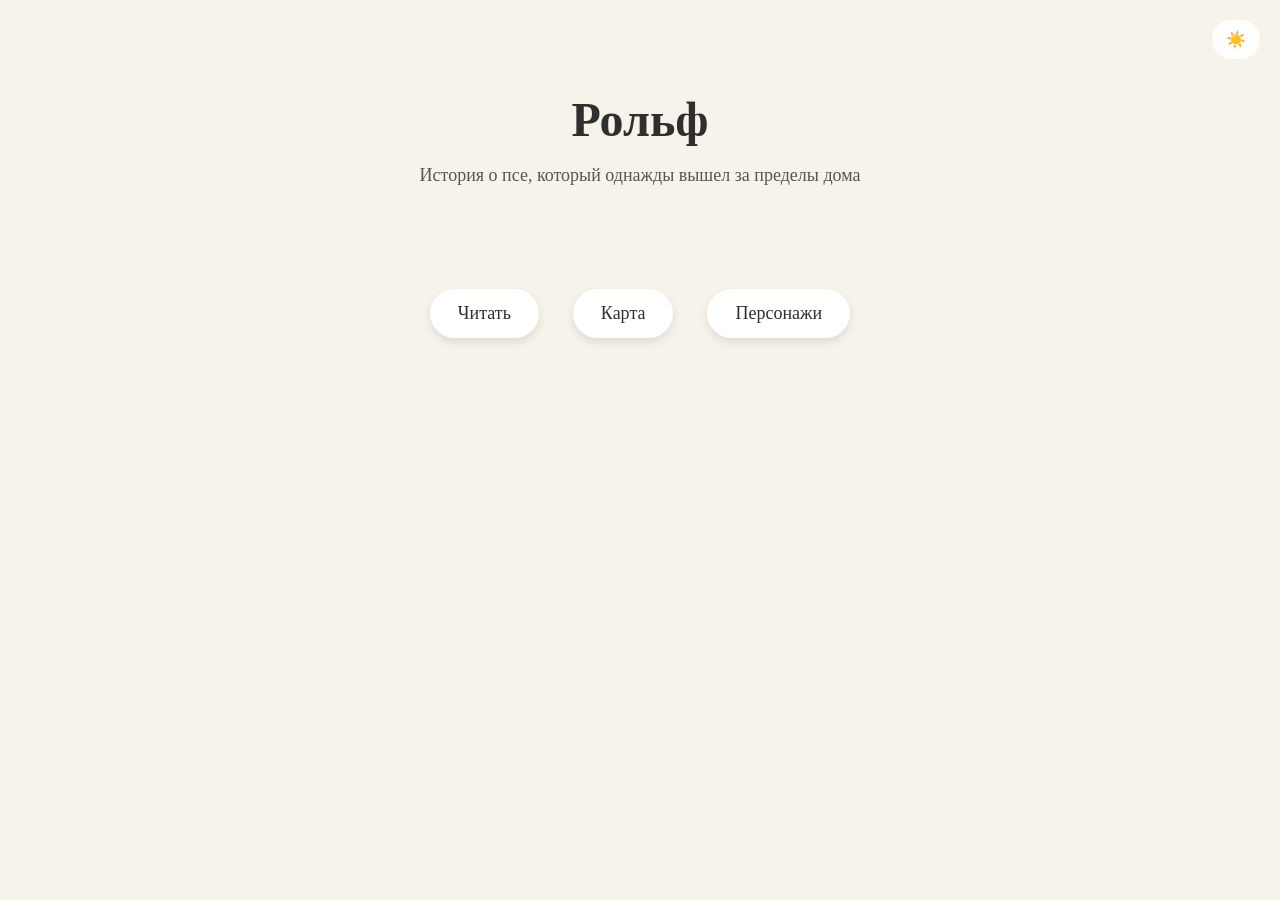
==== index.html @ 9451e851 "Add files via upload" ====
<!DOCTYPE html>
<html lang="ru">
<head>
    <meta charset="UTF-8">
    <title>Рольф</title>
    <link rel="stylesheet" href="css/style.css">
</head>
<body>

<header>
    <h1>Рольф</h1>
    <p class="subtitle">История о псе, который однажды вышел за пределы дома</p>
    <button id="themeToggle">☀️</button>
</header>

<main>
    <div class="buttons">
        <a href="read.html" class="btn"> Читать</a>
        <a href="map.html" class="btn"> Карта</a>
        <a href="characters.html" class="btn"> Персонажи</a>
    </div>
</main>

<script src="js/theme.js"></script>
</body>
</html>
---- css/style.css ----
:root {
    --bg-color: #f7f3ea;
    --text-color: #2f2f2f;
    --accent: #6b8e5a;
    --button-bg: #ffffff;
}

body.dark {
    --bg-color: #1f2a1f;
    --text-color: #f4f1e8;
    --accent: #a3c48c;
    --button-bg: #2e3b2e;
}

body {
    margin: 0;
    font-family: "Georgia", serif;
    background-color: var(--bg-color);
    color: var(--text-color);
    transition: 0.3s ease;
}

header {
    text-align: center;
    padding: 60px 20px 30px;
}

h1 {
    font-size: 48px;
    margin-bottom: 10px;
}

.subtitle {
    font-size: 18px;
    opacity: 0.8;
}

#themeToggle {
    position: absolute;
    top: 20px;
    right: 20px;
    border: none;
    background: var(--button-bg);
    padding: 10px 14px;
    border-radius: 20px;
    cursor: pointer;
    font-size: 16px;
}

.buttons {
    text-align: center;
    margin-top: 40px;
}

.btn {
    display: inline-block;
    margin: 15px;
    padding: 14px 28px;
    background: var(--button-bg);
    border-radius: 30px;
    text-decoration: none;
    color: var(--text-color);
    font-size: 18px;
    box-shadow: 0 4px 10px rgba(0,0,0,0.1);
    transition: 0.2s ease;
}

.btn:hover {
    transform: translateY(-3px);
    background: var(--accent);
    color: white;
}

footer {
    text-align: center;
    padding: 40px;
    opacity: 0.6;
}

.chapter-list {
    list-style: none;
    padding: 0;
    max-width: 600px;
    margin: 40px auto;
}

.chapter-list li {
    margin: 15px 0;
}

.chapter-list a {
    text-decoration: none;
    color: var(--accent);
    font-size: 20px;
    padding: 10px 15px;
    display: block;
    background: var(--button-bg);
    border-radius: 20px;
    box-shadow: 0 3px 8px rgba(0,0,0,0.1);
    transition: 0.2s ease;
}

.chapter-list a:hover {
    transform: translateY(-2px);
    background: var(--accent);
    color: white;
}

/* Колонка по центру экрана */
.chapter-text {
    max-width: 700px;       /* ширина блока */
    margin: 50px auto;      /* центр по горизонтали */
    padding: 0 20px;
    font-size: 20px;
    line-height: 1.8;
    text-align: justify;    /* выравниваем текст по ширине */
    text-justify: inter-word; /* корректные переносы слов */
}

/* Навигация по центру */
.chapter-nav {
    text-align: center;
    margin: 40px 0;
}

.chapter-nav .btn {
    margin: 0 10px;
}


/* Полоска сверху */
.progress-container {
    position: fixed;
    top: 0;
    left: 0;
    width: 100%;
    height: 4px;
    background: rgba(0,0,0,0.1);
    z-index: 1000;
}

.progress-bar {
    height: 100%;
    width: 0%;
    background: #ff9800;
    transition: width 0.1s ease-out;
}

/* Текст процента */
.progress-text {
    position: fixed;
    bottom: 15px;
    right: 20px;
    background: rgba(0,0,0,0.6);
    color: white;
    padding: 6px 12px;
    border-radius: 20px;
    font-size: 14px;
}
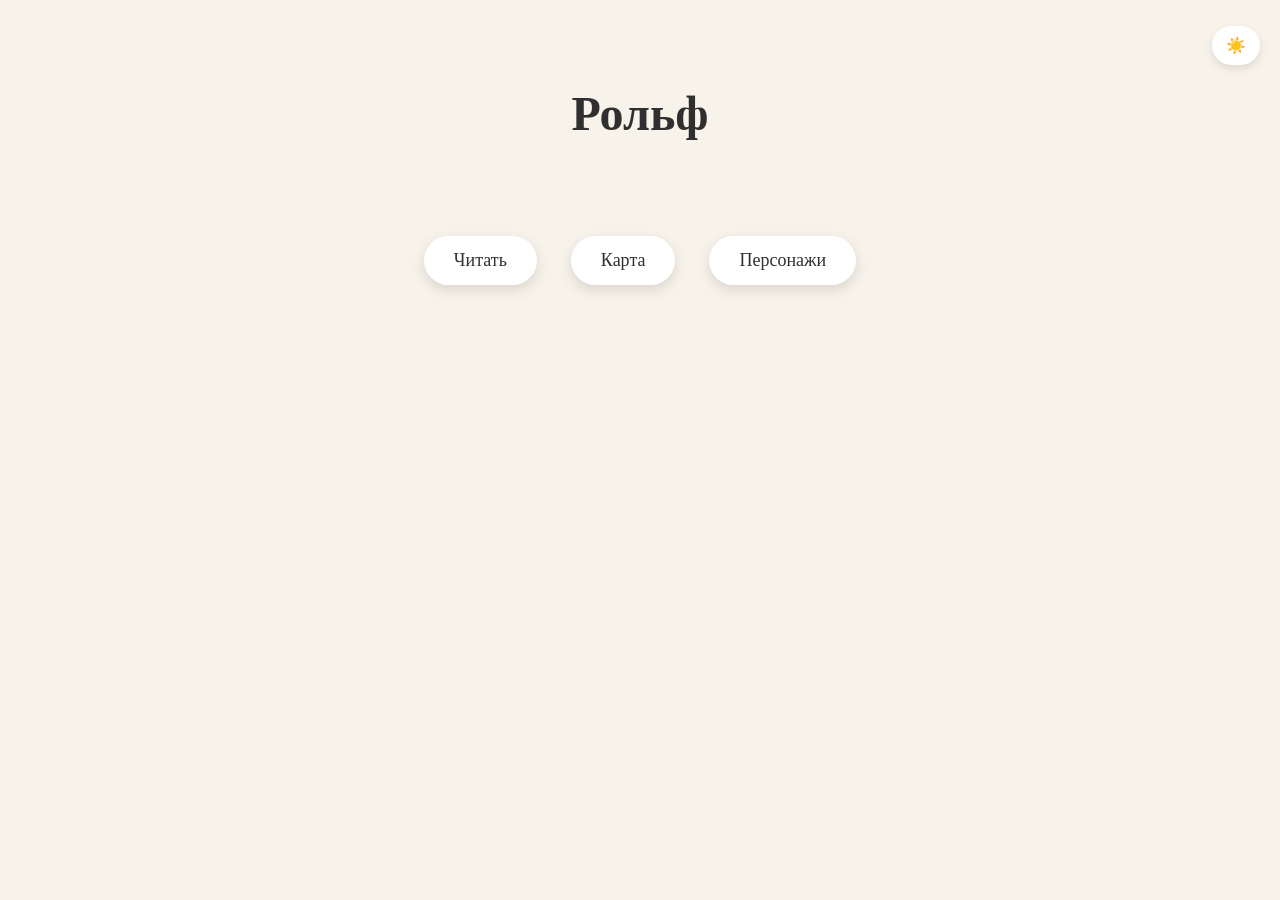
==== commit e5bac20a: "Add files via upload" ====
--- a/index.html
+++ b/index.html
@@ -7,17 +7,17 @@
 </head>
 <body>
 
-<header>
+<header class="main-header">
     <h1>Рольф</h1>
-    <p class="subtitle">История о псе, который однажды вышел за пределы дома</p>
-    <button id="themeToggle">☀️</button>
+
+    <button id="themeToggle" class="theme-btn">☀️</button>
 </header>
 
 <main>
-    <div class="buttons">
-        <a href="read.html" class="btn"> Читать</a>
-        <a href="map.html" class="btn"> Карта</a>
-        <a href="characters.html" class="btn"> Персонажи</a>
+    <div class="menu-buttons">
+        <a href="read.html" class="btn">Читать</a>
+        <a href="map.html" class="btn">Карта</a>
+        <a href="characters.html" class="btn">Персонажи</a>
     </div>
 </main>
 
--- a/css/style.css
+++ b/css/style.css
@@ -1,3 +1,93 @@
+header {
+    text-align: center;
+    padding: 60px 20px 30px;
+}
+
+h1 {
+    font-size: 48px;
+    margin-bottom: 10px;
+}
+
+.subtitle {
+    font-size: 18px;
+    opacity: 0.8;
+}
+
+#themeToggle {
+    position: absolute;
+    top: 20px;
+    right: 20px;
+    border: none;
+    background: var(--button-bg);
+    padding: 10px 14px;
+    border-radius: 20px;
+    cursor: pointer;
+    font-size: 16px;
+}
+
+.buttons {
+    text-align: center;
+    margin-top: 40px;
+}
+
+footer {
+    text-align: center;
+    padding: 40px;
+    opacity: 0.6;
+}
+
+.chapter-list {
+    list-style: none;
+    padding: 0;
+    max-width: 700px;          /* чуть шире */
+    margin: 50px auto;         /* больше сверху и снизу */
+}
+
+.chapter-list li {
+    margin: 20px 0;            /* чуть больше расстояние между элементами */
+}
+
+.chapter-list a {
+    text-decoration: none;
+    color: var(--text-color);  /* используем основной цвет текста */
+    font-size: 20px;
+    padding: 14px 30px;        /* больше пространства внутри кнопки */
+    display: block;
+    background: var(--button-bg);
+    border-radius: 30px;       /* более овальная форма */
+    box-shadow: 0 4px 12px rgba(0,0,0,0.1);
+    transition: 0.2s ease, transform 0.2s ease;
+    text-align: center;        /* чтобы текст был по центру */
+}
+
+.chapter-list a:hover {
+    transform: translateY(-3px);
+    background: var(--accent);
+    color: white;
+}
+
+/* Колонка по центру экрана */
+.chapter-text {
+    max-width: 900px;       /* ширина блока */
+    margin: 60px auto;      /* центр по горизонтали */
+    padding: 0 20px;
+    font-size: 20px;
+    line-height: 1.7;
+    text-align: justify;    /* выравниваем текст по ширине */
+    text-justify: inter-word; /* корректные переносы слов */
+}
+
+/* Навигация по центру */
+.chapter-nav {
+    text-align: center;
+    margin: 40px 0;
+}
+
+.chapter-nav .btn {
+    margin: 0 10px;
+}
+
+/* ===== Переменные ===== */
 :root {
     --bg-color: #f7f3ea;
     --text-color: #2f2f2f;
@@ -12,42 +102,44 @@
     --button-bg: #2e3b2e;
 }
 
+/* ===== База ===== */
 body {
     margin: 0;
     font-family: "Georgia", serif;
-    background-color: var(--bg-color);
+    background: var(--bg-color);
     color: var(--text-color);
     transition: 0.3s ease;
-}
-
-header {
-    text-align: center;
-    padding: 60px 20px 30px;
-}
-
-h1 {
+    padding-top: 6px;
+}
+
+/* ===== Header ===== */
+.main-header {
+    position: relative;
+    text-align: center;
+    padding: 80px 20px 40px;
+}
+
+.main-header h1 {
     font-size: 48px;
-    margin-bottom: 10px;
-}
-
-.subtitle {
-    font-size: 18px;
-    opacity: 0.8;
-}
-
-#themeToggle {
+    margin: 0;
+}
+
+/* Кнопка темы */
+.theme-btn {
     position: absolute;
     top: 20px;
     right: 20px;
     border: none;
     background: var(--button-bg);
     padding: 10px 14px;
-    border-radius: 20px;
+    border-radius: 30px;
     cursor: pointer;
     font-size: 16px;
-}
-
-.buttons {
+    box-shadow: 0 4px 10px rgba(0,0,0,0.1);
+}
+
+/* ===== Кнопки меню ===== */
+.menu-buttons {
     text-align: center;
     margin-top: 40px;
 }
@@ -55,13 +147,13 @@
 .btn {
     display: inline-block;
     margin: 15px;
-    padding: 14px 28px;
-    background: var(--button-bg);
-    border-radius: 30px;
+    padding: 14px 30px;
+    background: var(--button-bg);
+    border-radius: 40px;
     text-decoration: none;
     color: var(--text-color);
     font-size: 18px;
-    box-shadow: 0 4px 10px rgba(0,0,0,0.1);
+    box-shadow: 0 5px 14px rgba(0,0,0,0.12);
     transition: 0.2s ease;
 }
 
@@ -71,89 +163,105 @@
     color: white;
 }
 
-footer {
-    text-align: center;
-    padding: 40px;
-    opacity: 0.6;
-}
-
-.chapter-list {
-    list-style: none;
-    padding: 0;
-    max-width: 600px;
-    margin: 40px auto;
-}
-
-.chapter-list li {
-    margin: 15px 0;
-}
-
-.chapter-list a {
-    text-decoration: none;
-    color: var(--accent);
-    font-size: 20px;
-    padding: 10px 15px;
-    display: block;
-    background: var(--button-bg);
-    border-radius: 20px;
-    box-shadow: 0 3px 8px rgba(0,0,0,0.1);
-    transition: 0.2s ease;
-}
-
-.chapter-list a:hover {
-    transform: translateY(-2px);
-    background: var(--accent);
-    color: white;
-}
-
-/* Колонка по центру экрана */
-.chapter-text {
-    max-width: 700px;       /* ширина блока */
-    margin: 50px auto;      /* центр по горизонтали */
-    padding: 0 20px;
-    font-size: 20px;
-    line-height: 1.8;
-    text-align: justify;    /* выравниваем текст по ширине */
-    text-justify: inter-word; /* корректные переносы слов */
-}
-
-/* Навигация по центру */
+/* Блок страниц */
+.page-nav {
+    max-width: 900px;
+    margin: 60px auto 20px auto;
+    display: flex;
+    justify-content: flex-between; /* прижать влево */
+}
+
+/* Если только одна кнопка */
+.page-nav.single {
+    justify-content: flex-end;
+}
+
+/* Кнопка назад к главам */
 .chapter-nav {
     text-align: center;
-    margin: 40px 0;
-}
-
-.chapter-nav .btn {
-    margin: 0 10px;
-}
-
-
-/* Полоска сверху */
-.progress-container {
+    margin-bottom: 60px;
+}
+
+.page-nav {
+    max-width: 900px;
+    width: 100%;              /* ВАЖНО */
+    margin: 60px auto 20px auto;
+    display: flex;
+    justify-content: space-between;
+}
+
+.page-nav a {
+    flex: 0 0 auto;           /* чтобы кнопки не сжимались */
+}
+
+.top-bar {
     position: fixed;
     top: 0;
     left: 0;
     width: 100%;
-    height: 4px;
+    height: 6px;
     background: rgba(0,0,0,0.1);
     z-index: 1000;
-}
-
-.progress-bar {
+    transition: top 0.3s ease;
+}
+
+.top-bar.hidden {
+    top: -30px; /* чтобы скрывалась вместе с процентами */
+}
+
+.progress-fill {
+    width: 0%;
     height: 100%;
-    width: 0%;
-    background: #ff9800;
-    transition: width 0.1s ease-out;
-}
-
-/* Текст процента */
+    background: var(--accent);
+    transition: width 0.3s ease;
+}
+
 .progress-text {
-    position: fixed;
-    bottom: 15px;
-    right: 20px;
-    background: rgba(0,0,0,0.6);
-    color: white;
-    padding: 6px 12px;
-    border-radius: 20px;
+    position: absolute;
+    right: 10px;
+    top: 8px;          /* чуть ниже полоски */
     font-size: 14px;
+    color: var(--text-color);
+    background: rgba(255,255,255,0.5);
+    padding: 2px 6px;
+    border-radius: 4px;
+}
+
+/* Адаптив для мобильных */
+@media (max-width: 768px) {
+    header {
+        padding: 40px 15px 20px;
+    }
+
+    h1 {
+        font-size: 32px;
+    }
+
+    .chapter-text {
+        max-width: 95%;      /* текст шире по экрану */
+        margin: 40px auto;
+        font-size: 18px;     /* чуть меньше для мобильных */
+        line-height: 1.6;
+        padding: 0 10px;
+    }
+
+    .chapter-nav .btn,
+    .page-nav .btn {
+        padding: 10px 20px;
+        font-size: 16px;
+    }
+
+    #themeToggle,
+    #fontToggle {
+        padding: 8px 10px;
+        font-size: 14px;
+    }
+    
+    .top-bar {
+        height: 6px; /* чуть тоньше на телефоне */
+    }
+
+    .progress-text {
+        font-size: 12px;
+    }
 }
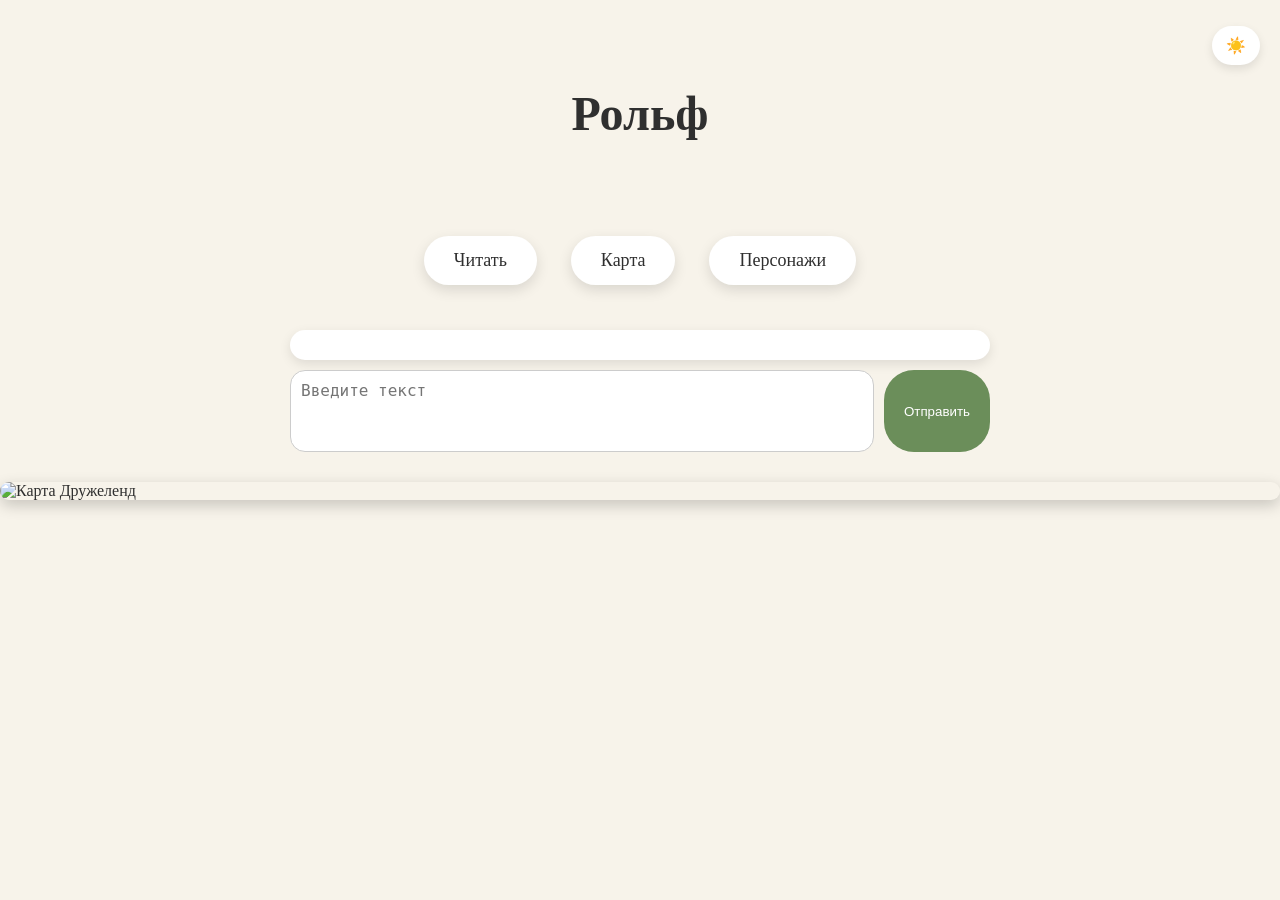
==== commit e59e06c9: "Add files via upload" ====
--- a/index.html
+++ b/index.html
@@ -21,6 +21,17 @@
     </div>
 </main>
 
+<main>
+    <div class="chapter-chat">
+    <div class="chat-messages" id="chatMessages"></div> <!-- Здесь будут сообщения -->
+    <div class="chat-input">
+        <textarea id="chatInput" placeholder="Введите текст"></textarea>
+        <button class="send-btn" id="sendBtn">Отправить</button>
+    </div>
+</div>
+</main>
+
 <script src="js/theme.js"></script>
+<img src="image/map.JPG" alt="Карта Дружеленд" class="map-image">
 </body>
 </html>
--- a/css/style.css
+++ b/css/style.css
@@ -72,7 +72,7 @@
     margin: 60px auto;      /* центр по горизонтали */
     padding: 0 20px;
     font-size: 20px;
-    line-height: 1.7;
+    line-height: 1.5;
     text-align: justify;    /* выравниваем текст по ширине */
     text-justify: inter-word; /* корректные переносы слов */
 }
@@ -168,7 +168,7 @@
     max-width: 900px;
     margin: 60px auto 20px auto;
     display: flex;
-    justify-content: flex-between; /* прижать влево */
+    justify-content: space-between; /* прижать влево */
 }
 
 /* Если только одна кнопка */
@@ -183,9 +183,7 @@
 }
 
 .page-nav {
-    max-width: 900px;
     width: 100%;              /* ВАЖНО */
-    margin: 60px auto 20px auto;
     display: flex;
     justify-content: space-between;
 }
@@ -200,8 +198,8 @@
     left: 0;
     width: 100%;
     height: 6px;
-    background: rgba(0,0,0,0.1);
-    z-index: 1000;
+    background: #ddd;
+    z-index: 999;
     transition: top 0.3s ease;
 }
 
@@ -213,55 +211,126 @@
     width: 0%;
     height: 100%;
     background: var(--accent);
-    transition: width 0.3s ease;
+    transition: width 0.4s ease;
 }
 
 .progress-text {
-    position: absolute;
+    position: fixed;
     right: 10px;
-    top: 8px;          /* чуть ниже полоски */
+    top: 0;          /* чуть ниже полоски */
     font-size: 14px;
     color: var(--text-color);
     background: rgba(255,255,255,0.5);
     padding: 2px 6px;
     border-radius: 4px;
-}
-
-/* Адаптив для мобильных */
+    z-index: 1000;
+}
+
+/* === Адаптив для телефонов === */
 @media (max-width: 768px) {
-    header {
-        padding: 40px 15px 20px;
-    }
-
-    h1 {
-        font-size: 32px;
+    .chat-box {
+        max-width: 90%;
+        padding: 10px;
+    }
+
+    .chat-box textarea {
+        height: 60px;
+        font-size: 14px;
     }
 
     .chapter-text {
-        max-width: 95%;      /* текст шире по экрану */
-        margin: 40px auto;
-        font-size: 18px;     /* чуть меньше для мобильных */
-        line-height: 1.6;
-        padding: 0 10px;
-    }
-
-    .chapter-nav .btn,
-    .page-nav .btn {
-        padding: 10px 20px;
+        font-size: 22px;       /* крупнее текст */
+        line-height: 1.4;
+        padding: 0 15px;
+    }
+
+    .btn {
+        font-size: 20px;
+        padding: 16px 32px;    /* больше кнопки */
+    }
+
+    .top-bar {
+        height: 12px;          /* полоска прогресса чуть выше */
+    }
+
+    #progressFill {
+        height: 100%;          /* чтобы заполняла всю высоту полоски */
+    }
+
+    .page-nav .page-btn {
+        padding: 14px 20px;    /* кнопки страниц крупнее */
+    }
+
+    header h1 {
+        font-size: 36px;       /* заголовки под телефоны */
+    }
+    
+    .progress-text {
         font-size: 16px;
     }
-
-    #themeToggle,
-    #fontToggle {
-        padding: 8px 10px;
-        font-size: 14px;
-    }
-    
-    .top-bar {
-        height: 6px; /* чуть тоньше на телефоне */
-    }
-
-    .progress-text {
-        font-size: 12px;
-    }
+}
+
+/* Общий стиль чата */
+.chapter-chat {
+    max-width: 700px;
+    margin: 30px auto;
+}
+
+.chat-messages {
+    background: var(--button-bg);
+    padding: 15px;
+    border-radius: 20px;
+    box-shadow: 0 4px 12px rgba(0,0,0,0.1);
+    max-height: 300px;   /* фиксированная зона для сообщений */
+    overflow-y: auto;
+    margin-bottom: 10px;
+}
+
+.chat-input {
+    display: flex;
+    gap: 10px;
+}
+
+.chat-input textarea {
+    flex: 1;
+    height: 60px;
+    padding: 10px;
+    border-radius: 15px;
+    border: 1px solid #ccc;
+    resize: none;
+    font-size: 16px;
+}
+
+.chat-input .send-btn {
+    padding: 10px 20px;
+    border-radius: 30px;
+    background: var(--accent);
+    color: white;
+    border: none;
+    cursor: pointer;
+}
+
+/* Тёмная тема */
+body.dark .chat-messages {
+    background: #3b4a3b;
+    color: #f4f1e8;
+}
+
+body.dark .chat-input textarea {
+    background: #3b4a3b;
+    color: #f4f1e8;
+    border: 1px solid #6b8e5a;
+}
+
+body.dark .chat-input .send-btn {
+    background: #6b8e5a;
+}
+
+.map-image {
+    display: block;
+    max-width: 100%;
+    height: auto;
+    margin: 30px auto;
+    border-radius: 15px;
+    box-shadow: 0 5px 15px rgba(0,0,0,0.2);
 }
